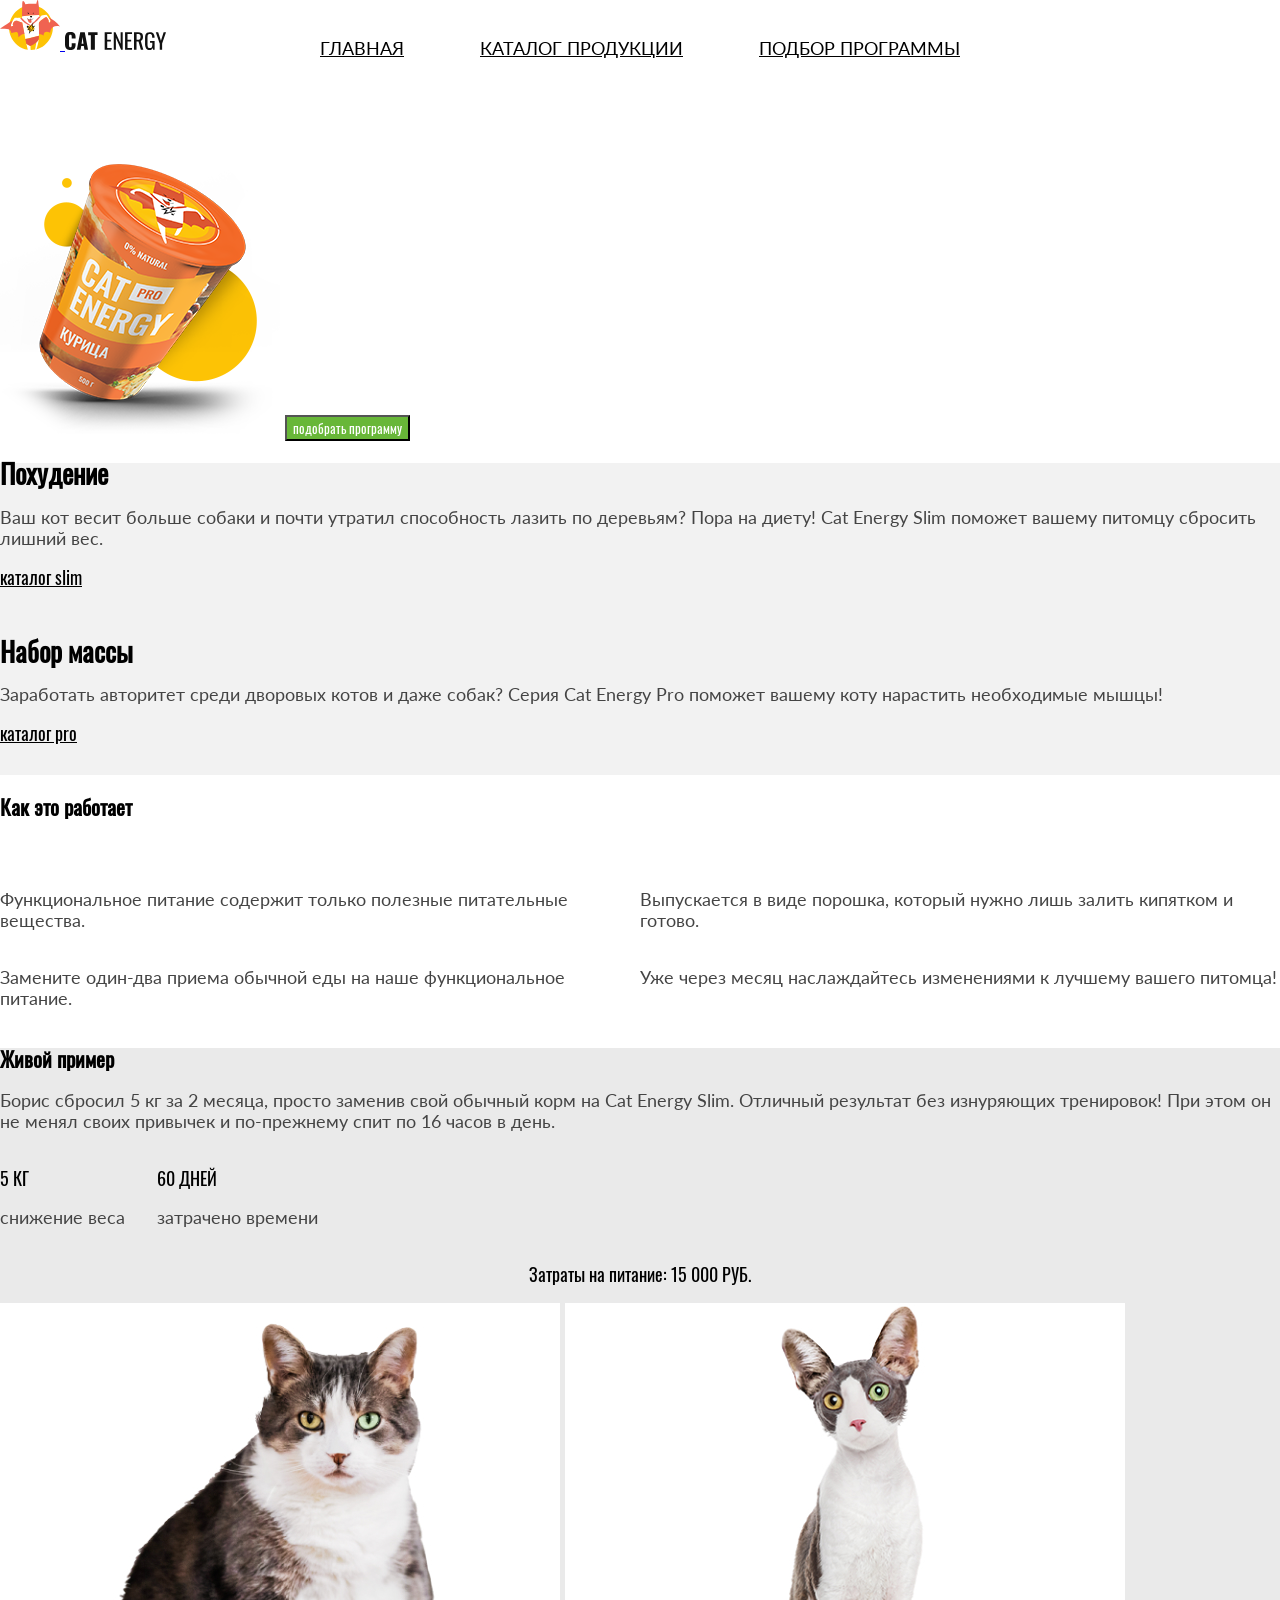
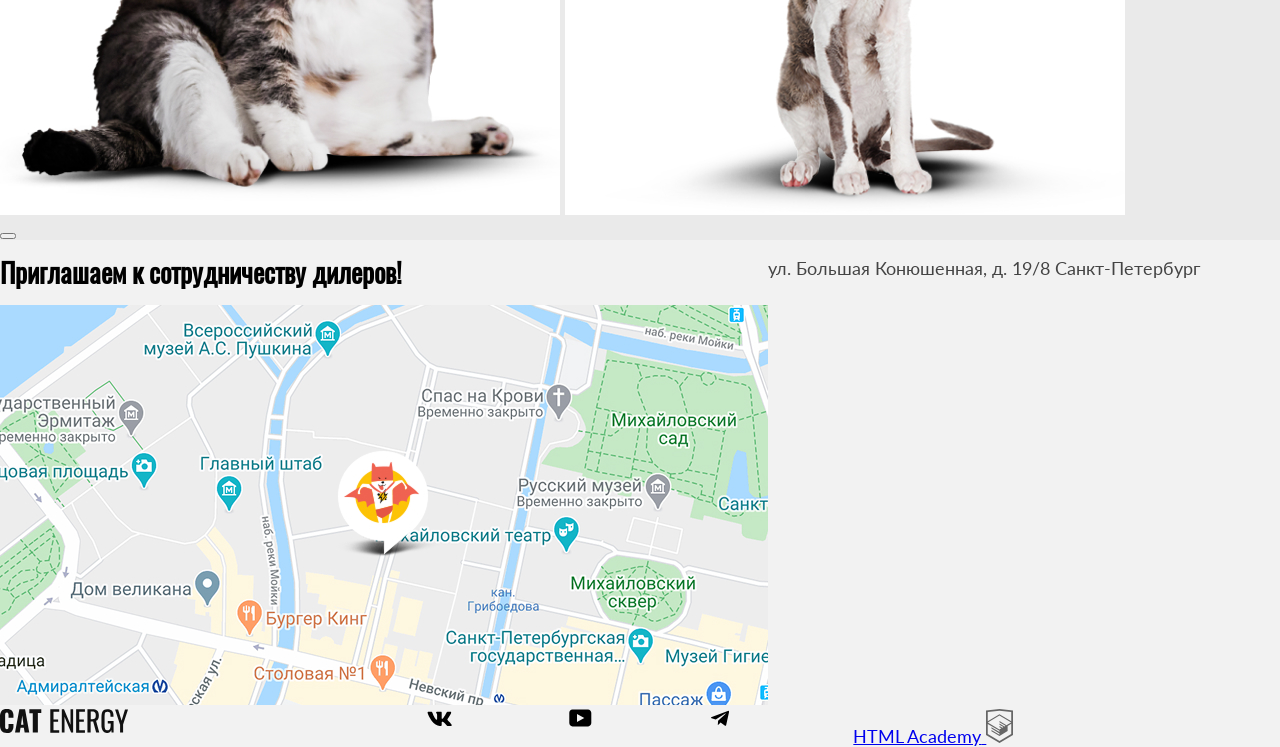
==== 6/index.html @ 4d9f1738 ":heavy_check_mark: Сборка #6" ====
<!DOCTYPE html>
<html class="page" lang="ru">

<head>
  <meta charset="utf-8">
  <title>HTML Academy: Кэт энерджи</title>
  <meta name="viewport" content="width=device-width, initial-scarlet=1">
  <link rel="stylesheet" href="css/style.css">
  <link rel="icon" href="favicon.ico">
  <link rel="icon" href="img/favicons/16.svg" type="image/svg+xml"> <!-- 16×16 -->
  <link rel="icon" href="img/favicons/32.svg" type="image/svg+xml"> <!-- 32×32 -->
  <link rel="apple-touch-icon" href="img/favicons/152.svg"> <!-- 152×152 -->
  <link rel="manifest" href="manifest.webmanifest">
  <base href="https://htmlacademy-adaptive.github.io/2534725-cat-energy-1/6/">
</head>

<body class="page__body">
  <header class="main-header">
    <a class="main-header__logo logo" href="#">
      <picture>
        <source media="(min-width: 768px) and (max-width: 1439px)" srcset="img/logo-tablet.svg">
        <source media="(min-width: 1440px)" srcset="img/logo-desktop.svg">
        <img src="img/logo-mobile.svg" alt="лого">
      </picture>
      <picture>
        <source media="(min-width: 1440px)" srcset="img/logo-text-desktop.svg">
        <img src="img/logo-text-mobile.svg" alt="лого">
      </picture>
    </a>

    <nav class="main-nav">
      <button class="main-nav__toggle" type="button"><span class="visually-hidden">Открыть меню</span></button>

      <div class="main-nav__wrapper">
        <ul class="main-nav__list site-list">
          <li class="site-list__item">
            <a class="site-list__link site-list__link--current" href="index.html">
              Главная
            </a>
          </li>
          <li class="site-list__item">
            <a class="site-list__link" href="catalog.html">
              Каталог продукции
            </a>
          </li>
          <li class="site-list__item">
            <a class="site-list__link" href="form.html">
              Подбор программы
            </a>
          </li>
        </ul>
      </div>
    </nav>
  </header>
  <main class="main-container">

    <section class="preview">
      <h1 class="preview__main-title">Функциональное питание для котов</h1>
      <p class="preview__subtitle">Занялся собой? Займись котом!</p>
      <img class="preview__nutrition" width="280" height="270" src="img/health-food.png"
        alt="еда для кошек со вкусом курицы">
      <button class="button-all" type="button">подобрать программу</button>
    </section>

    <section class="programs">
      <ul class="programs__list">
        <li class="programs__item">
          <section class="program program--slim">
            <h2 class="program__second-title">Похудение</h2>
            <p class="program__action">
              Ваш кот весит больше собаки и почти утратил способность лазить
              по деревьям? Пора нa диету! Cat Energy Slim поможет вашему
              питомцу сбросить лишний вес.
            </p>
            <a class="program__link" href="#">каталог slim</a>
          </section>
        </li>
        <li class="programs__item">
          <section class="program program--fat">
            <h2 class="program__second-title">Набор массы</h2>
            <p class="program__action">
              Заработать авторитет среди дворовых котов и даже собак? Серия
              Cat Energy Pro поможет вашему коту нарастить необходимые мышцы!
            </p>
            <a class="program__link" href="#">каталог pro</a>
          </section>
        </li>
      </ul>
    </section>

    <section class="explanation">
      <h3 class="explanation__title">Как это работает</h3>
      <ul class="explanation__list">
        <li class="explanation__item explanation__item__leaflet">
          <p class="explanation__text">Функциональное питание
            содержит только полезные
            питательные вещества.</p>
        </li>
        <li class="explanation__item explanation__item explanation__item__chemicals">
          <p class="explanation__text">Выпускается в виде порошка,
            который нужно лишь залить
            кипятком и готово.</p>
        </li>
        <li class="explanation__item explanation__item explanation__item__devices">
          <p class="explanation__text">Замените один-два приема
            обычной еды на наше
            функциональное питание.</p>
        </li>
        <li class="explanation__item explanation__item explanation__item__time">
          <p class="explanation__text">Уже через месяц наслаждайтесь
            изменениями к лучшему вашего питомца!</p>
        </li>
      </ul>
    </section>

    <section class="example">
      <div class="example__wrapper">
        <h3 class="example__title">Живой пример</h3>
        <p class="example__subtitle">Борис сбросил 5 кг за 2 месяца, просто заменив свой обычный корм на Cat Energy
          Slim.
          Отличный результат без изнуряющих тренировок! При этом он не менял своих привычек и по-прежнему спит по 16
          часов
          в день.
        </p>
        <ul class="example__item">
          <li class="example__list">
            <p class="example__results">5 КГ</p>
            <p class="example__name">снижение веса</p>
          </li>
          <li class="example__list">
            <p class="example__results">60 ДНЕЙ</p>
            <p class="example__name">затрачено времени</p>
          </li>
        </ul>
        <p class="example__cost">Затраты на питание: 15 000 РУБ.</p>
      </div>
      <div class="pic-wrapper">
        <picture>
          <source media="(min-width: 768px)" srcset="img/cat-fat-desktop.jpg, img/cat-fat-desktop@2x.jpg 2x">
          <img src="img/cat-fat-mobile.jpg" srcset="img/cat-fat-mobile.jpg, img/cat-fat-mobile@2x.jpg 2x" alt="лого">
        </picture>
        <picture>
          <source media="(min-width: 768px)" srcset="img/cat-thin-desktop.jpg, img/cat-thin-desktop@2x.jpg 2x">
          <img src="img/cat-thin-mobile.jpg" srcset="img/cat-thin-mobile.jpg, img/cat-thin-mobile@2x.jpg 2x" alt="лого">
        </picture>
      </div>
      <button class="example__slider"></button>
    </section>

  </main>

  <footer class="main-footer">

    <section class="contacts">
      <h2 class="contacts__title">Приглашаем к сотрудничеству дилеров!</h2>
      <p class="contacts__address">ул. Большая Конюшенная, д. 19/8 Санкт-Петербург</p>
      <picture>
        <source media="(min-width: 768px) and (max-width: 1439px)" srcset="img/map-tablet.jpg">
        <source media="(min-width: 1440px)" srcset="img/map-desktop.jpg">
        <img src="img/map-mobile.jpg" alt="лого">
      </picture>
    </section>



    <div class="main-footer__social-wrap">
      <img class="main-footer__name" src="img/footer-logo.svg" alt="серый логотип cat energy">
      <ul class="main-footer__socials-list">
        <li class="main-footer__socials-item">
          <a class="main-footer__contacts-link-vk" aria-label="Вконтакте" href="https://vk.com/htmlacademy">
            <svg class="main-footer__socials-contacts-link-svg" width="25" height="15"
              xmlns="http://www.w3.org/2000/svg">
              <path fill-rule="evenodd" clip-rule="evenodd"
                d="M24.1 1.8c.2-.5 0-1-.8-1h-2.6c-.7 0-1 .4-1.1.8 0 0-1.4 3.2-3.3 5.3-.6.6-.9.8-1.2.8-.2 0-.4-.2-.4-.8V1.8c0-.7-.2-1-.8-1h-4c-.5 0-.8.4-.8.6 0 .7 1 .8 1 2.6v3.8c0 .8 0 1-.4 1-.9 0-3-3.3-4.3-7-.3-.7-.5-1-1.2-1H1.6c-.8 0-1 .4-1 .8 0 .7 1 4 4.2 8.5C7 13.2 10 15 12.8 15c1.7 0 1.9-.4 1.9-1v-2.4c0-.7.2-.8.7-.8.4 0 1 .1 2.6 1.6 1.8 1.8 2 2.6 3 2.6h2.7c.7 0 1.1-.4 1-1.1-.3-.8-1.2-1.8-2.3-3-.6-.8-1.5-1.5-1.8-2-.4-.4-.3-.6 0-1 0 0 3.2-4.5 3.5-6Z" />
            </svg>
          </a>
        </li>
        <li class="main-footer__socials-contacts-item">
          <a class="main-footer__socials-contacts-link-youtube" aria-label="Ютуб"
            href="https://www.youtube.com/user/htmlacademyru">
            <svg class="main-footer__socials-contacts-link-svg" width="23" height="18"
              xmlns="http://www.w3.org/2000/svg">
              <path
                d="M19 .4H3.4C1.6.4.3 2 .3 3.8v10c0 2 1.3 3.6 3.2 3.6h15.7c1.6 0 3.1-1.6 3.1-3.4V3.8C22.1 2 20.8.4 19 .4ZM8 12.9v-8l7.3 4-7.3 4Z" />
            </svg>
          </a>
        </li>
        <li class="main-footer__socials-contacts-item">
          <a class="main-footer__socials-contacts-link-tg" aria-label="Телеграмм" href="https://t.me/htmlacademy">
            <svg class="main-footer__socials-contacts-link-svg" width="18" height="16"
              xmlns="http://www.w3.org/2000/svg">
              <path
                d="M16.8 1 .8 7c-1 .4-1 1-.2 1.3l4.1 1.3 9.5-6c.5-.3.9-.1.5.2l-7.6 7-.3 4.1c.4 0 .6-.2.8-.4l2-2 4.1 3.1c.8.5 1.3.3 1.5-.7L18 2.2c.3-1-.4-1.6-1.1-1.2Z" />
            </svg>
          </a>
        </li>
      </ul>
      <a class="logo-link" href="#">
        <span class="logo-link__text">HTML Academy</span>
        <img class="logo-link__img" src="img/html-academy.svg" alt="значок html academy">
      </a>
    </div>
  </footer>
</body>
</html>
---- 6/css/style.css ----
@font-face {
  font-family: "Oswald";
  font-style: normal;
  font-weight: 400;
  src: url("../fonts/oswald/oswaldregular.woff2") format("woff2");
  font-display: swap;
}
@font-face {
  font-family: "Lato";
  font-style: normal;
  font-weight: 400;
  src: url("../fonts/lato/Lato-Regular.woff2") format("woff2");
  font-display: swap;
}
.visually-hidden {
  position: absolute;
  width: 1px;
  height: 1px;
  margin: -1px;
  padding: 0;
  border: 0;
  clip: rect(0 0 0 0);
  overflow: hidden;
}
.page__body {
  background-color: #ffffff;
  font-family: "Lato", sans-serif;
  min-width: 320px;
  display: flex;
  flex-direction: column;
  min-height: 100%;
  font-size: 18px;
  line-height: 21px;
  color: #242424;
  margin: 0 auto;
  box-shadow: 0 0 15px rgba(0, 0, 0, 0.2);
}
.main-header {
  display: flex;
  flex-direction: column;
  background-color: #ffffff;
}
.main-header__logo {
  height: 38px;
}
@media (min-width: 1440px) {
  .main-header__logo {
    height: 80px;
  }
}
.main-footer {
  list-style: none;
  margin: 0;
  padding: 0;
  background-color: #f2f2f2;
}
.main-footer__socials-list {
  list-style: none;
  margin: 0;
  padding: 0;
}
@media (min-width: 768px) {
  .main-footer__social-wrap {
    display: grid;
    grid-template-columns: 1fr 1fr 1fr;
  }
}
@media (min-width: 768px) {
  .main-footer__socials-list {
    display: grid;
    grid-template-columns: 1fr 1fr 1fr;
  }
}
@media (min-width: 1440px) {
  .main-footer__social-wrap {
    display: grid;
    grid-template-columns: 1fr 1fr 1fr;
  }
}
@media (min-width: 1440px) {
  .main-footer__socials-list {
    display: grid;
    grid-template-columns: 1fr 1fr 1fr;
  }
}
@media (min-width: 768px) {
  .button-green {
    display: grid;
    grid-template-columns: 1fr 1fr;
    gap: 60px;
  }
}
@media (min-width: 1440px) {
  .button-green {
    gap: 80px;
  }
}
.main-nav__wrapper {
  color: #000000;
  text-transform: uppercase;
}
.main-nav__list {
  margin: 0;
  padding: 0;
  list-style: none;
}
.main-nav__list a {
  color: #000000;
}
.main-nav__toggle {
  display: none;
}
.preview__main-title {
  color: #ffffff;
  font-family: "Oswald", sans-serif;
}
.preview__subtitle {
  color: #ffffff;
  font-family: "Oswald", sans-serif;
}
.preview {
  background-color: rgba(104, 183, 56, 0.85);
  background-image: -webkit-image-set(url("../../img/background-cat.jpg") 1x, url("../../img/background-cat@2x.jpg") 2x);
  background-image: image-set(url("../../img/background-cat.jpg") 1x, url("../../img/background-cat@2x.jpg") 2x);
  background-repeat: no-repeat;
}
@media (min-width: 768px) {
  .preview {
    background: none;
  }
}
@media (min-width: 1440px) {
  .preview {
    background-color: rgba(104, 183, 56, 0.85);
    background-image: -webkit-image-set(url("../../img/background-cat-desktop.jpg") 1x, url("../../img/background-cat-desktop@2x.jpg") 2x);
    background-image: image-set(url("../../img/background-cat-desktop.jpg") 1x, url("../../img/background-cat-desktop@2x.jpg") 2x);
    background-repeat: no-repeat;
  }
}
.filter__label {
  color: #444444;
  font-family: "Oswald", sans-serif;
}
.filter__list {
  list-style: none;
  margin: 0;
  padding: 0;
}
.button-all {
  background-color: #68b738;
  color: #ffffff;
  font-family: "Oswald", sans-serif;
}
.programs {
  background-color: #f2f2f2;
}
.programs__list {
  list-style: none;
  margin: 0;
  padding: 0;
}
@media (min-width: 1440px) {
  .programs__list {
    display: flex;
    gap: 80px;
  }
}
.explanation__title {
  color: #000000;
  font-family: "Oswald", sans-serif;
}
.explanation__text {
  color: #444444;
  font-family: "Lato", sans-serif;
}
.explanation__list {
  list-style: none;
  margin: 0;
  padding: 0;
}
@media (min-width: 768px) {
  .explanation__list {
    display: grid;
    grid-template-columns: 1fr 1fr;
    padding-top: 32px;
  }
}
@media (min-width: 1440px) {
  .explanation__list {
    display: flex;
    gap: 88px;
  }
}
.explanation__item__leaflet {
  background-image: url("../../img/mobile-leaflet.svg");
  background-repeat: no-repeat;
}
@media (min-width: 768px) {
  .explanation__item__leaflet {
    background-image: url("../../img/tablet-leaflet.svg");
  }
}
.explanation__item__chemicals {
  background-image: url("../../img/mobile-chemicals.svg");
  background-repeat: no-repeat;
}
@media (min-width: 768px) {
  .explanation__item__chemicals {
    background-image: url("../../img/tablet-chemicals.svg");
  }
}
.explanation__item__devices {
  background-image: url("../../img/mobile-devices.svg");
  background-repeat: no-repeat;
}
@media (min-width: 768px) {
  .explanation__item__devices {
    background-image: url("../../img/tablet-devices.svg");
  }
}
.explanation__item__time {
  background-image: url("../../img/mobile-time.svg");
  background-repeat: no-repeat;
}
@media (min-width: 768px) {
  .explanation__item__time {
    background-image: url("../../img/tablet-time.svg");
  }
}
.example__title {
  color: #000000;
  font-family: "Oswald", sans-serif;
}
.example__subtitle {
  color: #444444;
  font-family: "Lato", sans-serif;
}
.example__results {
  color: #000000;
  font-family: "Oswald", sans-serif;
}
.example__name {
  color: #444444;
  font-family: "Lato", sans-serif;
}
.example__cost {
  color: #000000;
  font-family: "Oswald", sans-serif;
  text-align: center;
  display: block;
}
.example {
  background-color: #eaeaea;
}
.example__item {
  align-items: center;
  display: flex;
  gap: 32px;
  list-style: none;
  margin: 0;
  padding: 0;
}
@media (min-width: 768px) {
  .example__wrap {
    display: flex;
    flex-wrap: wrap;
  }
}
@media (min-width: 1440px) {
  .example {
    display: flex;
  }
}
.contacts {
  display: grid;
  grid-template-columns: 1fr 1fr;
}
.contacts__title {
  color: #000000;
  font-family: "Oswald", sans-serif;
}
.contacts__address {
  color: #444444;
  font-family: "Lato", sans-serif;
}
@media (min-width: 768px) {
  .contacts {
    display: grid;
    grid-template-columns: 1fr 1fr;
  }
}
.questionnaire__title {
  color: #000000;
  font-family: "Oswald", sans-serif;
}
.questionnaire__subtitle {
  color: #000000;
  font-family: "Oswald", sans-serif;
}
.questionnaire {
  background-color: #ffffff;
}
.headline {
  background-color: #000000;
  font-family: "Oswald", sans-serif;
}
.quantity__title {
  background-color: #111111;
  font-family: "Oswald", sans-serif;
}
.quantity__text {
  background-color: #444444;
  font-family: "Lato", sans-serif;
}
.quantity__button {
  background-color: #f2f2f2;
  font-family: "Oswald", sans-serif;
}
.extra-info__title {
  color: #000000;
  font-family: "Oswald", sans-serif;
}
.extra-info__subtitle {
  color: #222222;
  font-family: "Oswald", sans-serif;
}
.extra-info__text {
  color: #444444;
  font-family: "Lato", sans-serif;
}
.extra-info__text-price {
  color: #444444;
  font-family: "Lato", sans-serif;
}
.extra-info__list {
  list-style: none;
  margin: 0;
  padding: 0;
}
.extra-info__button {
  background-color: #68b738;
  font-family: "Oswald", sans-serif;
}
.form-data {
  color: #000000;
  font-family: "Oswald", sans-serif;
}
.extra-goods {
  list-style: none;
  margin: 0;
  padding: 0;
}
@media (min-width: 768px) {
  .extra-goods {
    display: flex;
    flex-wrap: nowrap;
    flex-direction: column;
  }
}
@media (min-width: 1440px) {
  .wrapper {
    display: grid;
    grid-template-columns: 1fr 1fr;
    gap: 80px;
  }
}
.contacts-owner__title {
  color: #000000;
  font-family: "Oswald", sans-serif;
}
.contacts-owner__field-group {
  color: #444444;
  font-family: "Oswald", sans-serif;
}
@media (min-width: 1440px) {
  .contacts-owner {
    display: grid;
    grid-template-columns: 1fr 1fr;
    gap: 81px;
  }
}
.comments__title {
  color: #000000;
  font-family: "Oswald", sans-serif;
}
.comments__subtitle {
  color: #444444;
  font-family: "Oswald", sans-serif;
}
.add-info__title {
  color: #000000;
  font-family: "Oswald", sans-serif;
}
.add-info__label {
  color: #444444;
  font-family: "Oswald", sans-serif;
}
.add-info__button-green {
  background-color: #68b738;
  font-family: "Oswald", sans-serif;
}
.add-info__text {
  color: #000000;
  font-family: "Lato", sans-serif;
}
.add-info__list {
  list-style: none;
  margin: 0;
  padding: 0;
}
@media (min-width: 768px) {
  .add-info__list {
    display: grid;
    grid-template-columns: 1fr 1fr;
    gap: 60px;
  }
}
@media (min-width: 1440px) {
  .add-info__list {
    display: grid;
    grid-template-columns: 1fr 1fr 1fr 1fr;
    gap: 80px;
  }
}
.program {
  padding-bottom: 30px;
}
.program--slim {
  background-image: url("../../img/mobile-cat-back.svg");
  background-repeat: no-repeat;
}
@media (min-width: 768px) {
  .program--slim {
    background-image: url("../../img/tablet-cat-back.svg");
  }
}
@media (min-width: 1440px) {
  .program--slim {
    background-image: url("../../img/desktop-cat-back.svg");
    background-repeat: no-repeat;
  }
}
.program--fat {
  background-image: url("../../img/mobile-panther-back.svg");
  background-repeat: no-repeat;
}
@media (min-width: 768px) {
  .program--fat {
    background-image: url("../../img/tablet-panther-back.svg");
  }
}
@media (min-width: 1440px) {
  .program--fat {
    background-image: url("../../img/desktop-panther-back.svg");
    background-repeat: no-repeat;
  }
}
.program__second-title {
  color: #000000;
  font-family: "Oswald", sans-serif;
}
.program__action {
  color: #444444;
  font-family: "Lato", sans-serif;
}
.program__link {
  color: #000000;
  font-family: "Oswald", sans-serif;
  column-gap: 200px;
  padding-right: 50px;
  background-image: url("../../img/arrow-right.svg");
  background-position: right center;
  background-repeat: no-repeat;
}
.transfer__subtitle {
  color: #222222;
  font-family: "Oswald", sans-serif;
}
.transfer__headline {
  color: #222222;
  font-family: "Oswald", sans-serif;
}
.transfer__text {
  color: #444444;
  font-family: "Lato", sans-serif;
}
.transfer__button {
  background-color: #68b738;
  font-family: "Oswald", sans-serif;
}
.transfer__list {
  list-style: none;
  margin: 0;
  padding: 0;
}
@media (min-width: 768px) {
  .transfer__list {
    display: grid;
    grid-template-columns: 1fr 1fr;
    gap: 60px;
    padding-top: 84px;
  }
}
@media (min-width: 1440px) {
  .transfer__list {
    display: grid;
    grid-template-columns: 1fr 1fr 1fr 1fr;
    gap: 80px;
    padding-top: 80px;
  }
}
.site-list {
  list-style: none;
  margin: 0;
  padding: 0;
}
@media (min-width: 768px) {
  .site-list {
    display: flex;
    justify-content: space-between;
    width: 640px;
    margin: 0 auto;
  }
}
/*# sourceMappingURL=style.css.map */
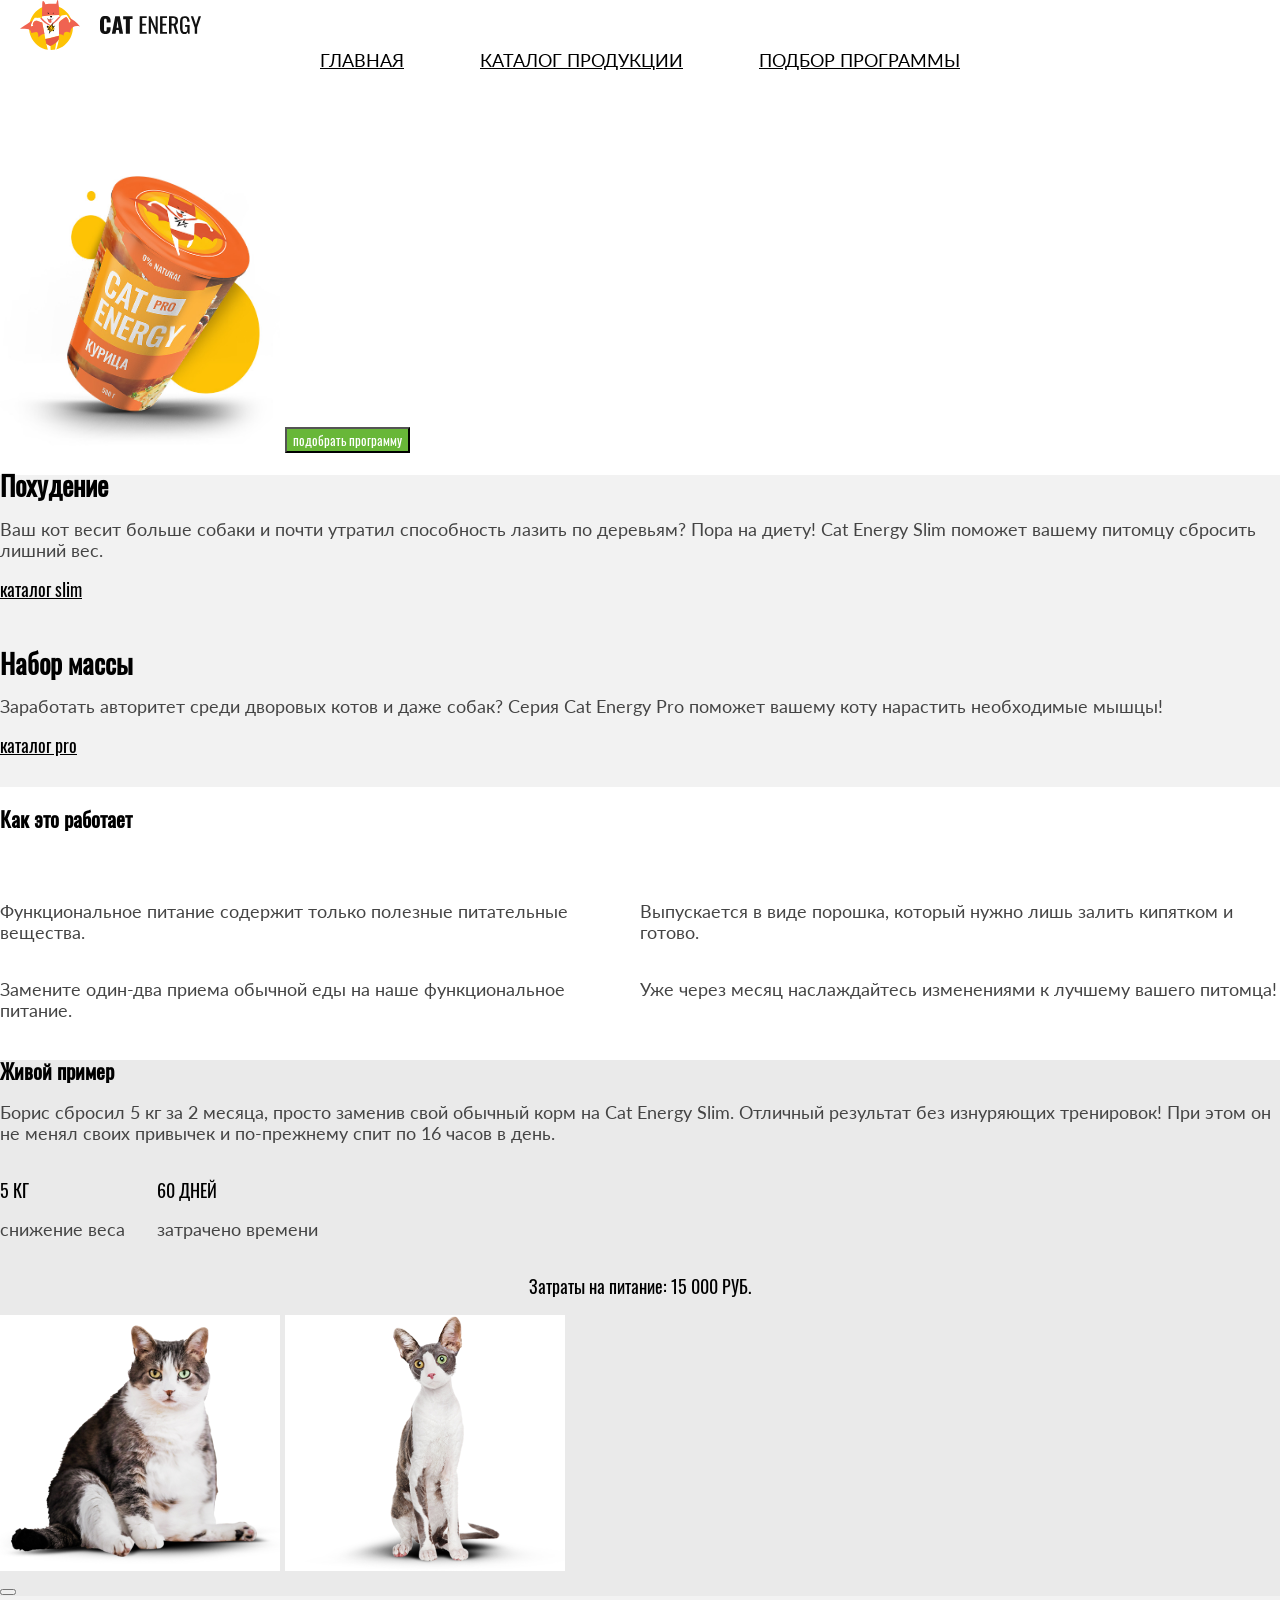
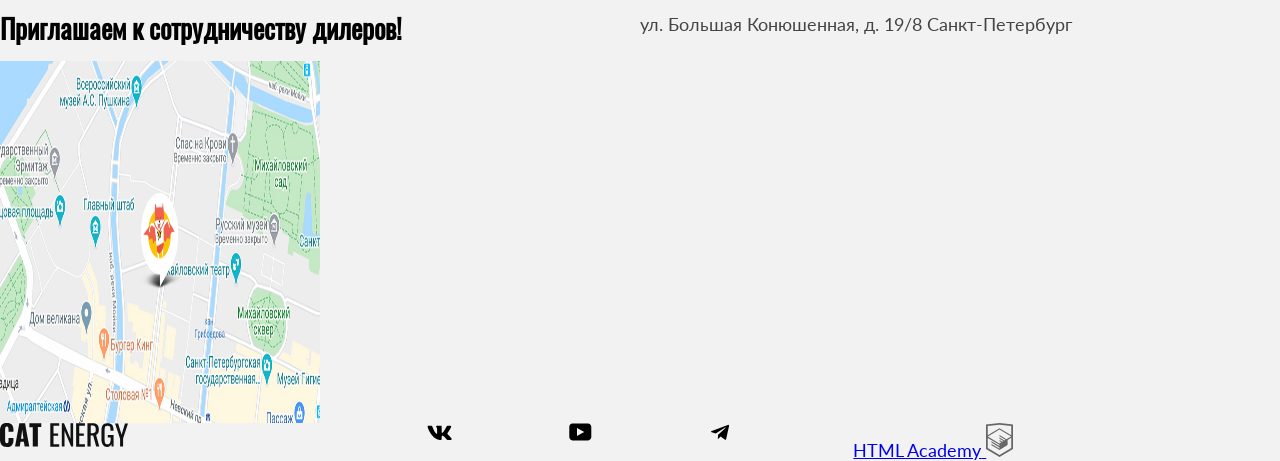
==== commit a2f0a35d: ":heavy_check_mark: Сборка #6" ====
--- a/6/index.html
+++ b/6/index.html
@@ -18,13 +18,13 @@
   <header class="main-header">
     <a class="main-header__logo logo" href="#">
       <picture>
-        <source media="(min-width: 768px) and (max-width: 1439px)" srcset="img/logo-tablet.svg">
-        <source media="(min-width: 1440px)" srcset="img/logo-desktop.svg">
-        <img src="img/logo-mobile.svg" alt="лого">
-      </picture>
-      <picture>
-        <source media="(min-width: 1440px)" srcset="img/logo-text-desktop.svg">
-        <img src="img/logo-text-mobile.svg" alt="лого">
+        <source media="(min-width: 768px) and (max-width: 1439px)" srcset="img/logo-tablet.svg" width="60" height="50">
+        <source media="(min-width: 1440px)" srcset="img/logo-desktop.svg" width="70" height="59">
+        <img src="img/logo-mobile.svg" alt="лого" width="33" height="38">
+      </picture>
+      <picture>
+        <source media="(min-width: 1440px)" srcset="img/logo-text-desktop.svg" width="118" height="21">
+        <img class="contacts__map" src="img/logo-text-mobile.svg" alt="лого" width="101" height="18">
       </picture>
     </a>
 
@@ -57,8 +57,14 @@
     <section class="preview">
       <h1 class="preview__main-title">Функциональное питание для котов</h1>
       <p class="preview__subtitle">Занялся собой? Займись котом!</p>
-      <img class="preview__nutrition" width="280" height="270" src="img/health-food.png"
-        alt="еда для кошек со вкусом курицы">
+      <picture>
+        <source media="(min-width: 768px) and (max-width: 1439px)"
+          srcset="img/tablet-can-of-feed.png , img/tablet-can-of-feed@2x.png 2x">
+        <source media="(min-width: 1440px)" srcset="img/img/desktop-can-of-feed.png, img/desktop-can-of-feed@2x.png 2x">
+        <img src="img/mobile-can-of-feed.png" width="280" height="270"
+          srcset="img/img/mobile-can-of-feed.png, img/mobile-can-of-feed@2x.png 2x"
+          alt="банка с кормом со вкусом курицы">
+      </picture>
       <button class="button-all" type="button">подобрать программу</button>
     </section>
 
@@ -137,11 +143,13 @@
       <div class="pic-wrapper">
         <picture>
           <source media="(min-width: 768px)" srcset="img/cat-fat-desktop.jpg, img/cat-fat-desktop@2x.jpg 2x">
-          <img src="img/cat-fat-mobile.jpg" srcset="img/cat-fat-mobile.jpg, img/cat-fat-mobile@2x.jpg 2x" alt="лого">
+          <img src="img/cat-fat-mobile.jpg" width="280" height="256"
+            srcset="img/cat-fat-mobile.jpg, img/cat-fat-mobile@2x.jpg 2x" alt="лого">
         </picture>
         <picture>
           <source media="(min-width: 768px)" srcset="img/cat-thin-desktop.jpg, img/cat-thin-desktop@2x.jpg 2x">
-          <img src="img/cat-thin-mobile.jpg" srcset="img/cat-thin-mobile.jpg, img/cat-thin-mobile@2x.jpg 2x" alt="лого">
+          <img src="img/cat-thin-mobile.jpg" width="280" height="256"
+            srcset="img/cat-thin-mobile.jpg, img/cat-thin-mobile@2x.jpg 2x" alt="лого">
         </picture>
       </div>
       <button class="example__slider"></button>
@@ -157,7 +165,7 @@
       <picture>
         <source media="(min-width: 768px) and (max-width: 1439px)" srcset="img/map-tablet.jpg">
         <source media="(min-width: 1440px)" srcset="img/map-desktop.jpg">
-        <img src="img/map-mobile.jpg" alt="лого">
+        <img src="img/map-mobile.jpg" width="320" height="362" alt="лого">
       </picture>
     </section>
 
--- a/6/css/style.css
+++ b/6/css/style.css
@@ -41,7 +41,9 @@
   background-color: #ffffff;
 }
 .main-header__logo {
-  height: 38px;
+  display: flex;
+  align-items: center;
+  gap: 10px;
 }
 @media (min-width: 1440px) {
   .main-header__logo {
@@ -119,9 +121,8 @@
   font-family: "Oswald", sans-serif;
 }
 .preview {
-  background-color: rgba(104, 183, 56, 0.85);
-  background-image: -webkit-image-set(url("../../img/background-cat.jpg") 1x, url("../../img/background-cat@2x.jpg") 2x);
-  background-image: image-set(url("../../img/background-cat.jpg") 1x, url("../../img/background-cat@2x.jpg") 2x);
+  background-image: linear-gradient(rgba(104, 183, 56, 0.85), rgba(104, 183, 56, 0.85)), -webkit-image-set(url("../../img/background-cat.jpg") 1, url("../../img/background-cat@2x.jpg") 2);
+  background-image: linear-gradient(rgba(104, 183, 56, 0.85), rgba(104, 183, 56, 0.85)), image-set(url("../../img/background-cat.jpg") 1, url("../../img/background-cat@2x.jpg") 2);
   background-repeat: no-repeat;
 }
 @media (min-width: 768px) {
@@ -289,6 +290,12 @@
     grid-template-columns: 1fr 1fr;
   }
 }
+picture {
+  display: contents;
+}
+.contacts__map {
+  grid-column: span 2;
+}
 .questionnaire__title {
   color: #000000;
   font-family: "Oswald", sans-serif;
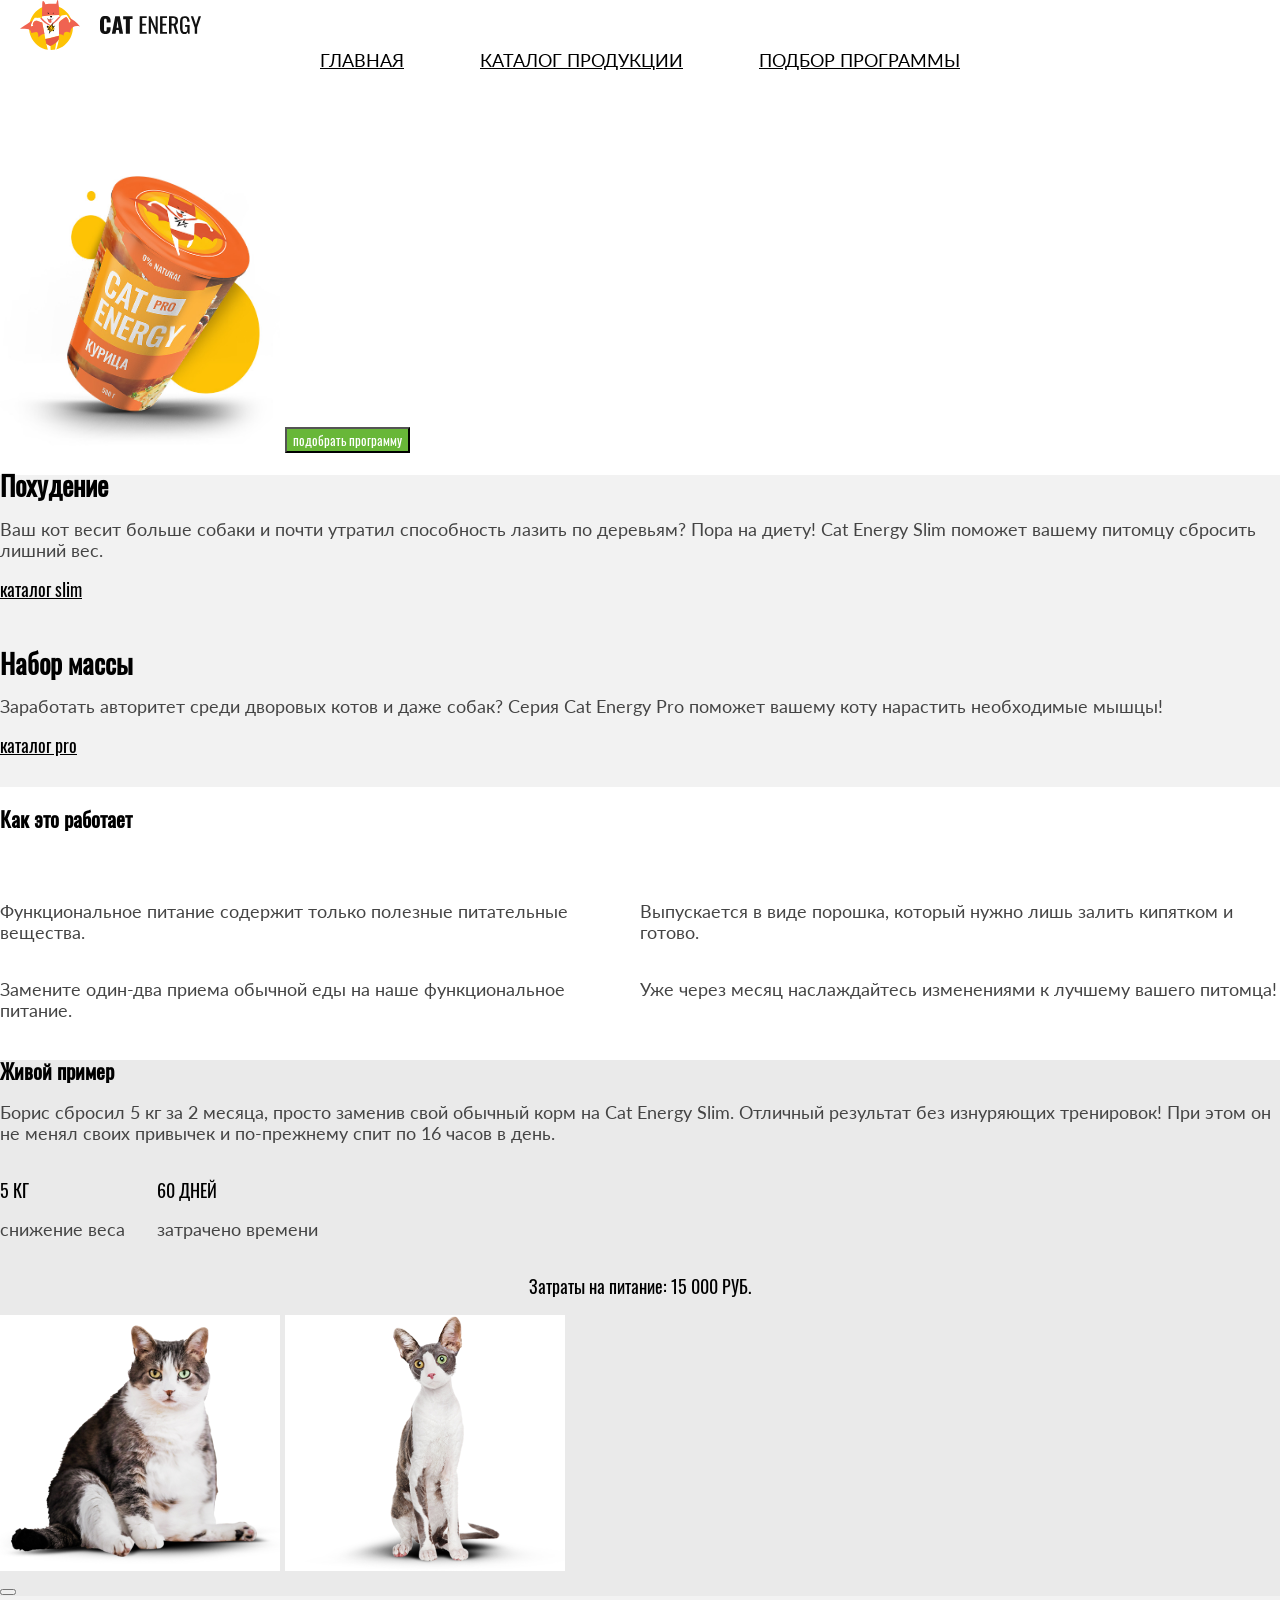
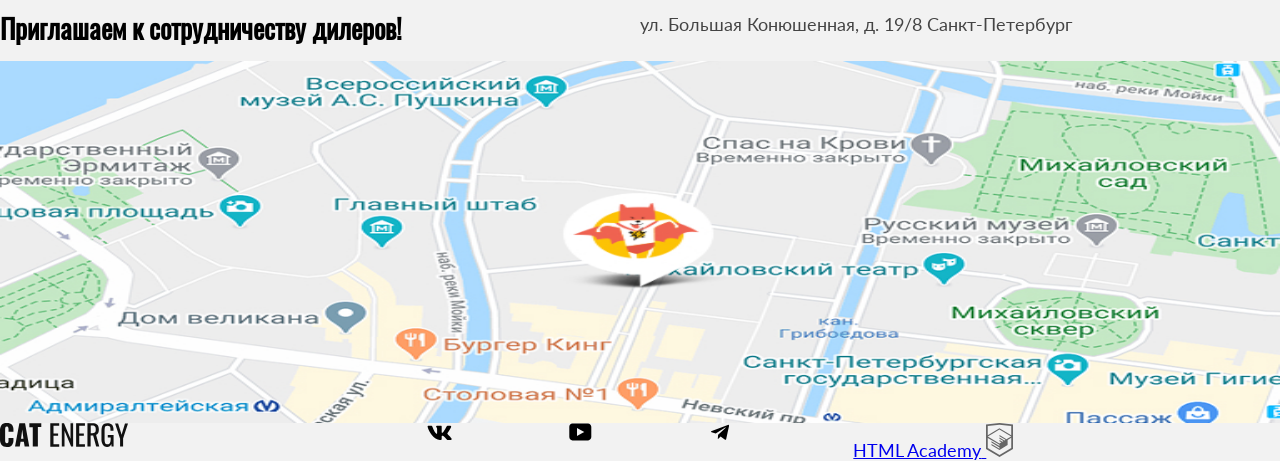
==== commit d3306da8: ":heavy_check_mark: Сборка #6" ====
--- a/6/index.html
+++ b/6/index.html
@@ -24,7 +24,7 @@
       </picture>
       <picture>
         <source media="(min-width: 1440px)" srcset="img/logo-text-desktop.svg" width="118" height="21">
-        <img class="contacts__map" src="img/logo-text-mobile.svg" alt="лого" width="101" height="18">
+        <img src="img/logo-text-mobile.svg" alt="лого" width="101" height="18">
       </picture>
     </a>
 
@@ -165,7 +165,7 @@
       <picture>
         <source media="(min-width: 768px) and (max-width: 1439px)" srcset="img/map-tablet.jpg">
         <source media="(min-width: 1440px)" srcset="img/map-desktop.jpg">
-        <img src="img/map-mobile.jpg" width="320" height="362" alt="лого">
+        <img class="contacts__map" src="img/map-mobile.jpg" width="320" height="362" alt="карта">
       </picture>
     </section>
 
--- a/6/css/style.css
+++ b/6/css/style.css
@@ -121,8 +121,10 @@
   font-family: "Oswald", sans-serif;
 }
 .preview {
-  background-image: linear-gradient(rgba(104, 183, 56, 0.85), rgba(104, 183, 56, 0.85)), -webkit-image-set(url("../../img/background-cat.jpg") 1, url("../../img/background-cat@2x.jpg") 2);
-  background-image: linear-gradient(rgba(104, 183, 56, 0.85), rgba(104, 183, 56, 0.85)), image-set(url("../../img/background-cat.jpg") 1, url("../../img/background-cat@2x.jpg") 2);
+  /* stylelint-disable unit-no-unknown */
+  background-image: linear-gradient(rgba(104, 183, 56, 0.85), rgba(104, 183, 56, 0.85)), -webkit-image-set(url("../../img/background-cat.jpg") 1x, url("../../img/background-cat@2x.jpg") 2x);
+  background-image: linear-gradient(rgba(104, 183, 56, 0.85), rgba(104, 183, 56, 0.85)), image-set(url("../../img/background-cat.jpg") 1x, url("../../img/background-cat@2x.jpg") 2x);
+  /* stylelint-enable unit-no-unknown */
   background-repeat: no-repeat;
 }
 @media (min-width: 768px) {
@@ -132,9 +134,10 @@
 }
 @media (min-width: 1440px) {
   .preview {
-    background-color: rgba(104, 183, 56, 0.85);
-    background-image: -webkit-image-set(url("../../img/background-cat-desktop.jpg") 1x, url("../../img/background-cat-desktop@2x.jpg") 2x);
-    background-image: image-set(url("../../img/background-cat-desktop.jpg") 1x, url("../../img/background-cat-desktop@2x.jpg") 2x);
+    /* stylelint-disable unit-no-unknown */
+    background-image: linear-gradient(rgba(104, 183, 56, 0.85), rgba(104, 183, 56, 0.85)), -webkit-image-set(url("../../img/background-cat-desktop.jpg") 1x, url("../../img/background-cat-desktop@2x.jpg") 2x);
+    background-image: linear-gradient(rgba(104, 183, 56, 0.85), rgba(104, 183, 56, 0.85)), image-set(url("../../img/background-cat-desktop.jpg") 1x, url("../../img/background-cat-desktop@2x.jpg") 2x);
+    /* stylelint-enable unit-no-unknown */
     background-repeat: no-repeat;
   }
 }
@@ -295,6 +298,7 @@
 }
 .contacts__map {
   grid-column: span 2;
+  width: 100%;
 }
 .questionnaire__title {
   color: #000000;
